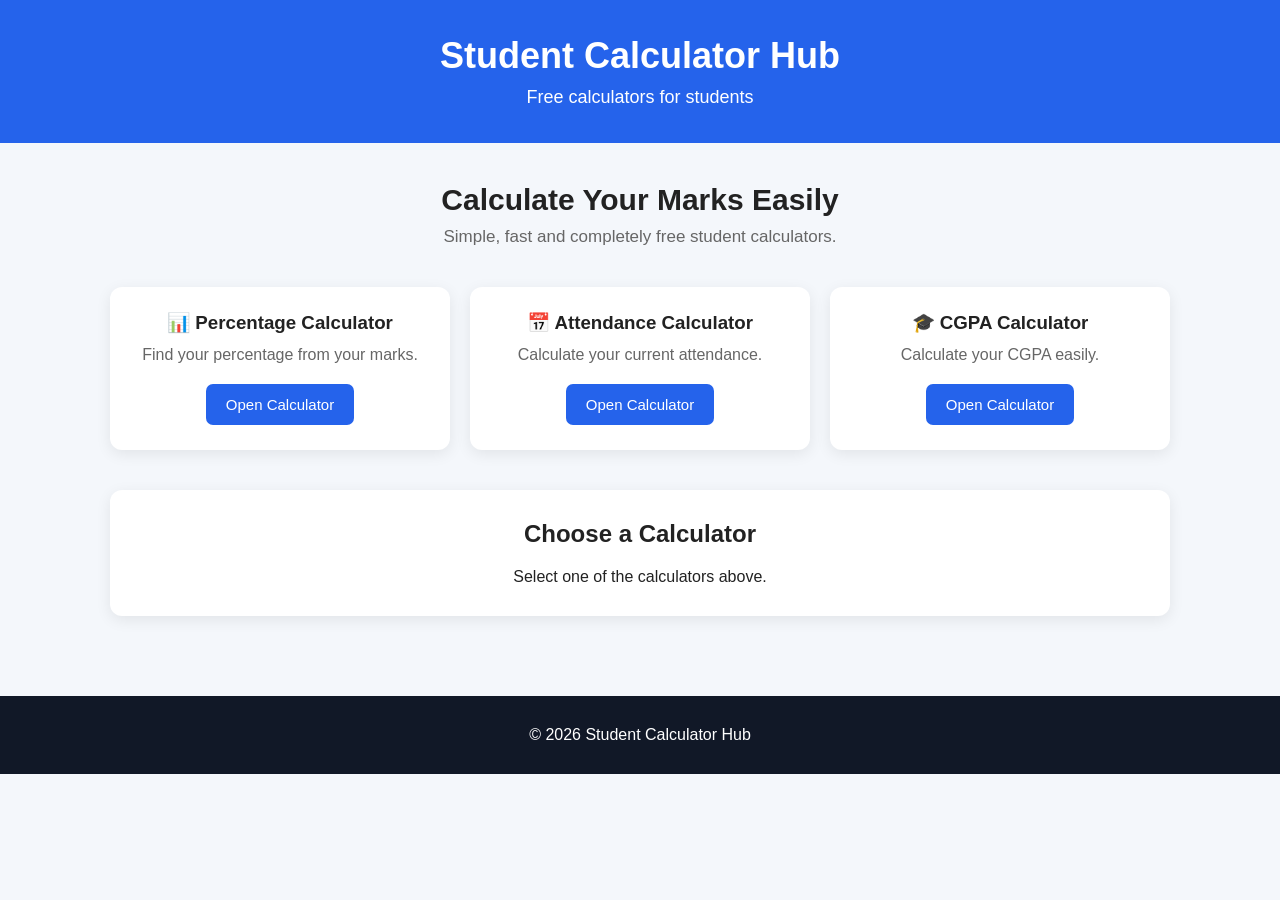
==== index.html @ 852e250a "Add files via upload" ====
<!DOCTYPE html>
<html lang="en">
<head>
    <meta charset="UTF-8">
    <meta name="viewport" content="width=device-width, initial-scale=1.0">
    <title>Student Calculator Hub</title>
    <link rel="stylesheet" href="style.css">
</head>

<body>

    <header>
        <h1>Student Calculator Hub</h1>
        <p>Free calculators for students</p>
    </header>

    <main>

        <section class="hero">
            <h2>Calculate Your Marks Easily</h2>
            <p>Simple, fast and completely free student calculators.</p>
        </section>

        <section class="calculator-grid">

            <div class="calculator-card">
                <h3>📊 Percentage Calculator</h3>
                <p>Find your percentage from your marks.</p>
                <button onclick="showCalculator('percentage')">
                    Open Calculator
                </button>
            </div>

            <div class="calculator-card">
                <h3>📅 Attendance Calculator</h3>
                <p>Calculate your current attendance.</p>
                <button onclick="showCalculator('attendance')">
                    Open Calculator
                </button>
            </div>

            <div class="calculator-card">
                <h3>🎓 CGPA Calculator</h3>
                <p>Calculate your CGPA easily.</p>
                <button onclick="showCalculator('cgpa')">
                    Open Calculator
                </button>
            </div>

        </section>

        <section id="calculator" class="calculator-box">

            <h2 id="calculator-title">Choose a Calculator</h2>

            <div id="calculator-content">
                <p>Select one of the calculators above.</p>
            </div>

        </section>

    </main>

    <footer>
        <p>© 2026 Student Calculator Hub</p>
    </footer>

    <script src="script.js"></script>

</body>
</html>
---- style.css ----
* {
    box-sizing: border-box;
    margin: 0;
    padding: 0;
}

body {
    font-family: Arial, sans-serif;
    background: #f4f7fb;
    color: #222;
}

header {
    background: #2563eb;
    color: white;
    text-align: center;
    padding: 35px 20px;
}

header h1 {
    font-size: 36px;
    margin-bottom: 10px;
}

header p {
    font-size: 18px;
}

main {
    max-width: 1100px;
    margin: auto;
    padding: 40px 20px;
}

.hero {
    text-align: center;
    margin-bottom: 40px;
}

.hero h2 {
    font-size: 30px;
    margin-bottom: 10px;
}

.hero p {
    color: #666;
    font-size: 17px;
}

.calculator-grid {
    display: grid;
    grid-template-columns: repeat(auto-fit, minmax(250px, 1fr));
    gap: 20px;
}

.calculator-card {
    background: white;
    padding: 25px;
    border-radius: 12px;
    text-align: center;
    box-shadow: 0 4px 15px rgba(0, 0, 0, 0.08);
}

.calculator-card h3 {
    margin-bottom: 12px;
}

.calculator-card p {
    color: #666;
    margin-bottom: 20px;
}

button {
    background: #2563eb;
    color: white;
    border: none;
    padding: 12px 20px;
    border-radius: 7px;
    cursor: pointer;
    font-size: 15px;
}

button:hover {
    background: #1d4ed8;
}

.calculator-box {
    background: white;
    margin-top: 40px;
    padding: 30px;
    border-radius: 12px;
    box-shadow: 0 4px 15px rgba(0, 0, 0, 0.08);
    text-align: center;
}

#calculator-content {
    margin-top: 20px;
}

input {
    width: 100%;
    max-width: 350px;
    padding: 12px;
    margin: 8px;
    border: 1px solid #ccc;
    border-radius: 6px;
}

footer {
    text-align: center;
    padding: 30px;
    margin-top: 40px;
    background: #111827;
    color: white;
}
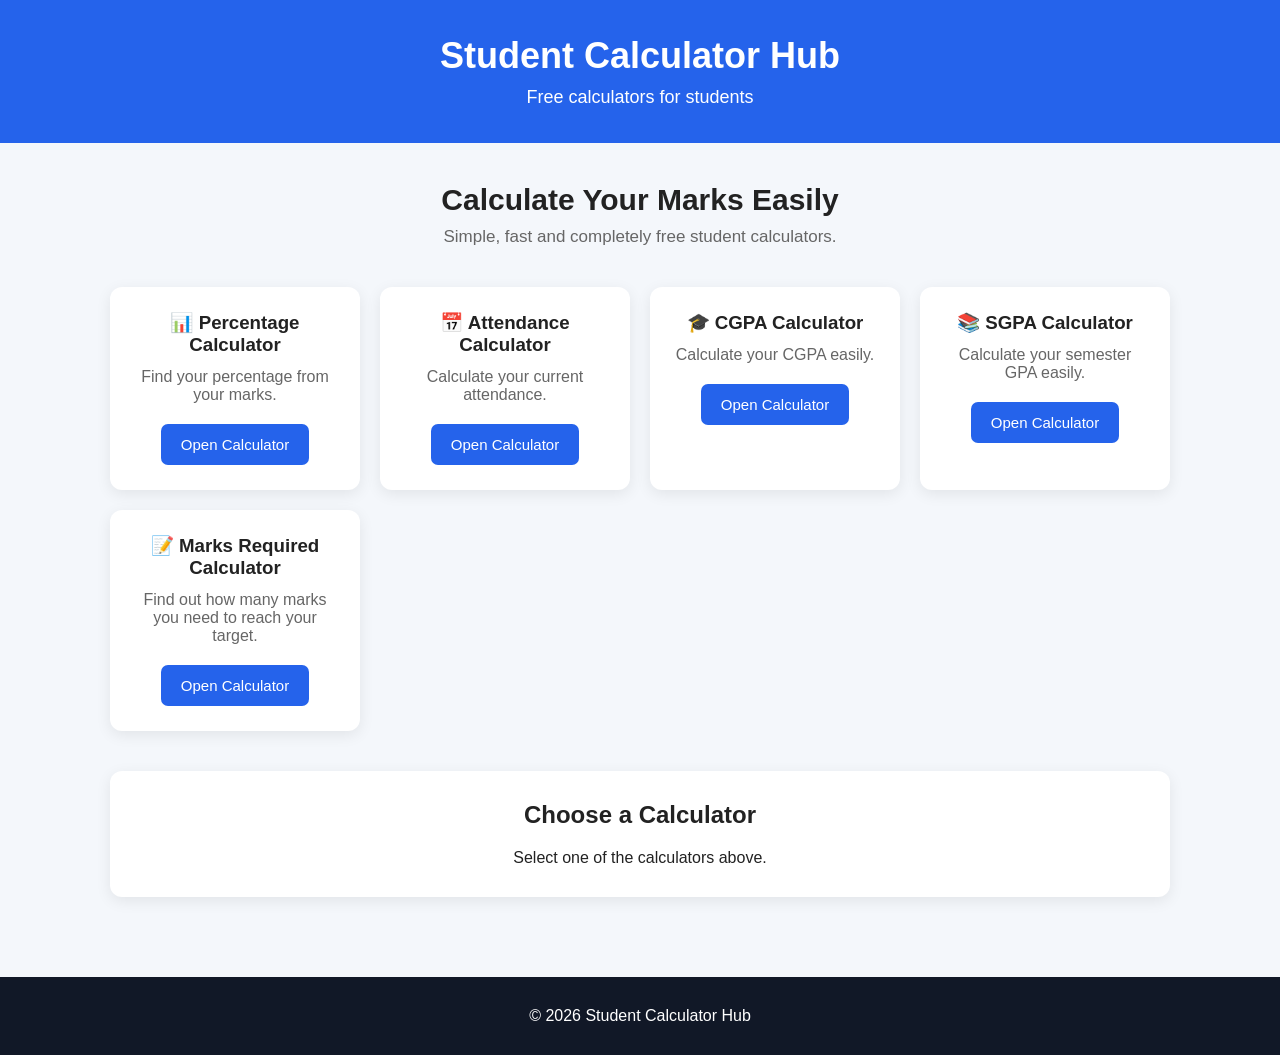
==== commit 5972f9af: "Update index.html" ====
--- a/index.html
+++ b/index.html
@@ -47,6 +47,24 @@
                 </button>
             </div>
 
+            <div class="calculator-card">
+    <h3>📚 SGPA Calculator</h3>
+    <p>Calculate your semester GPA easily.</p>
+    <button onclick="showCalculator('sgpa')">
+        Open Calculator
+    </button>
+</div>
+
+<div class="calculator-card">
+    <h3>📝 Marks Required Calculator</h3>
+    <p>Find out how many marks you need to reach your target.</p>
+    <button onclick="showCalculator('required')">
+        Open Calculator
+    </button>
+</div>
+
+            
+
         </section>
 
         <section id="calculator" class="calculator-box">
@@ -68,4 +86,4 @@
     <script src="script.js"></script>
 
 </body>
-</html>+</html>
